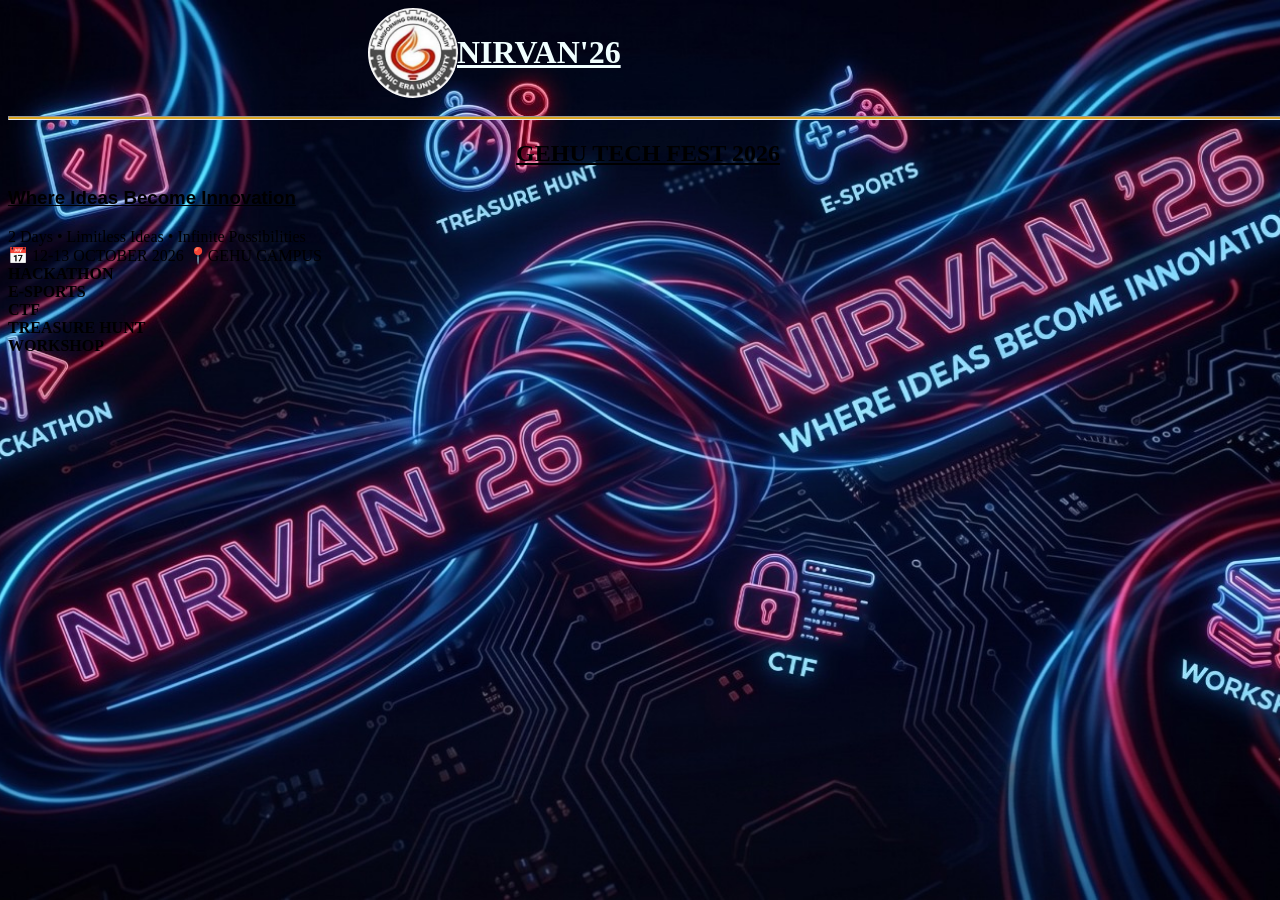
==== index.html @ 66c96354 "Uploaded" ====
<!DOCTYPE html>
<html lang="en">
<head>
    <meta charset="UTF-8">
    <meta name="viewport" content="width=device-width, initial-scale=1.0">
    <title>NIRVAN' 26</title>
    <link rel="stylesheet" href="style.css">
    <script src="try.js"></script>
</head>
<body class="page">
    <div class="image">
        <img src="images/image2.jpg" alt="graphic era">
        <h1 id="h1">NIRVAN'26</h1>       
    </div>
    <hr class="divider">

    <h2 id="p1">GEHU TECH FEST 2026</h2>
    <h3 id="p2">Where Ideas Become Innovation</h3>

    <div>2 Days • Limitless Ideas • Infinite Possibilities</div>

    <div> 📅 12-13 OCTOBER 2026  📍GEHU CAMPUS </div>
    
    
    <div class="events">
        <div class="event1"><strong>HACKATHON</strong></div>
        <div class="event2"><strong>E-SPORTS</strong></div>
        <div class="event3"><strong>CTF</strong></div>
        <div class="event4"><strong>TREASURE HUNT</strong></div>
        <div class="event5"><strong>WORKSHOP</strong></div>
    </div>
    
    

    
</body>
</html>
---- style.css ----
#h1 {   
    position: absolute; 
    text-align: center;
    z-index: 2;
    top: 5px;
    left: 72px;
    color: azure;
    text-decoration: underline;
    
        }
.skills {
    display: grid;
    grid-template-columns: repeat(2,1fr);
    gap: 10px;
    
        }
.page, 
.skills{
    background-color: transparent;

}
.skill1 {
    padding: 70px;
    border-radius: 40px;
    text-align: center;
    margin-bottom: 18px;
    background-image: url(images/tech.jpg);
    background-position: center;
    background-size: cover;
    opacity: 0.8;
    transition: opacity 0.3s ease;
}
.skill1:hover{
    background-color: beige;
    transition: 0.8s;
    transform: translateY(-7px);
    opacity: 1;
}

.skill2 {
    padding: 70px;
    border-radius: 40px;
    text-align: center;
    margin-bottom: 18px;
    background-image: url(images/cultural.jpg);
    background-position: center;
    background-size: cover;
    opacity: 0.8;
    transition: opacity 0.3s ease;
}
.skill2:hover{
    background-color: beige;
    transition: 0.8s;
    transform: translateY(-7px);
    opacity: 1;
}
.skill3 {
    padding: 70px;
    border-radius: 40px;
    text-align: center;
    margin-bottom: 18px;
    background-image: url(images/eco.jpg);
    background-position: center;
    background-size: cover;
    opacity: 0.8;
    transition: opacity 0.3s ease;
}
.skill3:hover{
    background-color: beige;
    transition: 0.8s;
    transform: translateY(-7px);
    opacity: 1;
}
.skill4 {
    padding: 70px;
    border-radius: 40px;
    text-align: center;
    margin-bottom: 18px;
    background-image: url(images/sports.jpg);
    background-position: center;
    background-size: cover;
    opacity: 0.8;
    transition: opacity 0.3s ease;
}
.skill4:hover{
    background-color: beige;
    transition: 0.8s;
    transform: translateY(-7px);
    opacity: 1;
}
img {
    position: absolute;
     width: 90px;
     border-radius: 45px;
     object-fit: cover;
     z-index: 1;
     left: 360px;
        }
h1 {
    margin-left: 377px;
        }
.image{
    position:relative;
    height: 100px;
    width: 100%;
}
#p1 {
    text-align: center;
    font-family: cursive;
    font-size: x-large;
    text-decoration: underline;
  }
.divider {
    height:2px;
    width : 100%;
    background-color: goldenrod;

}
#p2 {
    font-family: Verdana, Geneva, Tahoma, sans-serif;
    text-decoration: underline;
   
    
}
#p5 {
    font-family: Verdana, Geneva, Tahoma, sans-serif;
    text-decoration: underline;
}
#p3 {
    text-decoration: solid ;
    font-size: 105% ;
}
#p4 {
    font-size: 105%;
}
.select {
    width: 100%;
    padding-left: 10px;
    padding-right: 10px;
    padding-bottom: 10px;
    padding-top: 5px;
    text-align: center;
    font-family: cursive;
    text-decoration: underline;

}
.page {
    width:100%;
    height: 100%;
    opacity:100%;
    background-image:  url(images/FINAL.jpeg);
    background-attachment: fixed;
    background-size: cover;
    background-position: center;
}
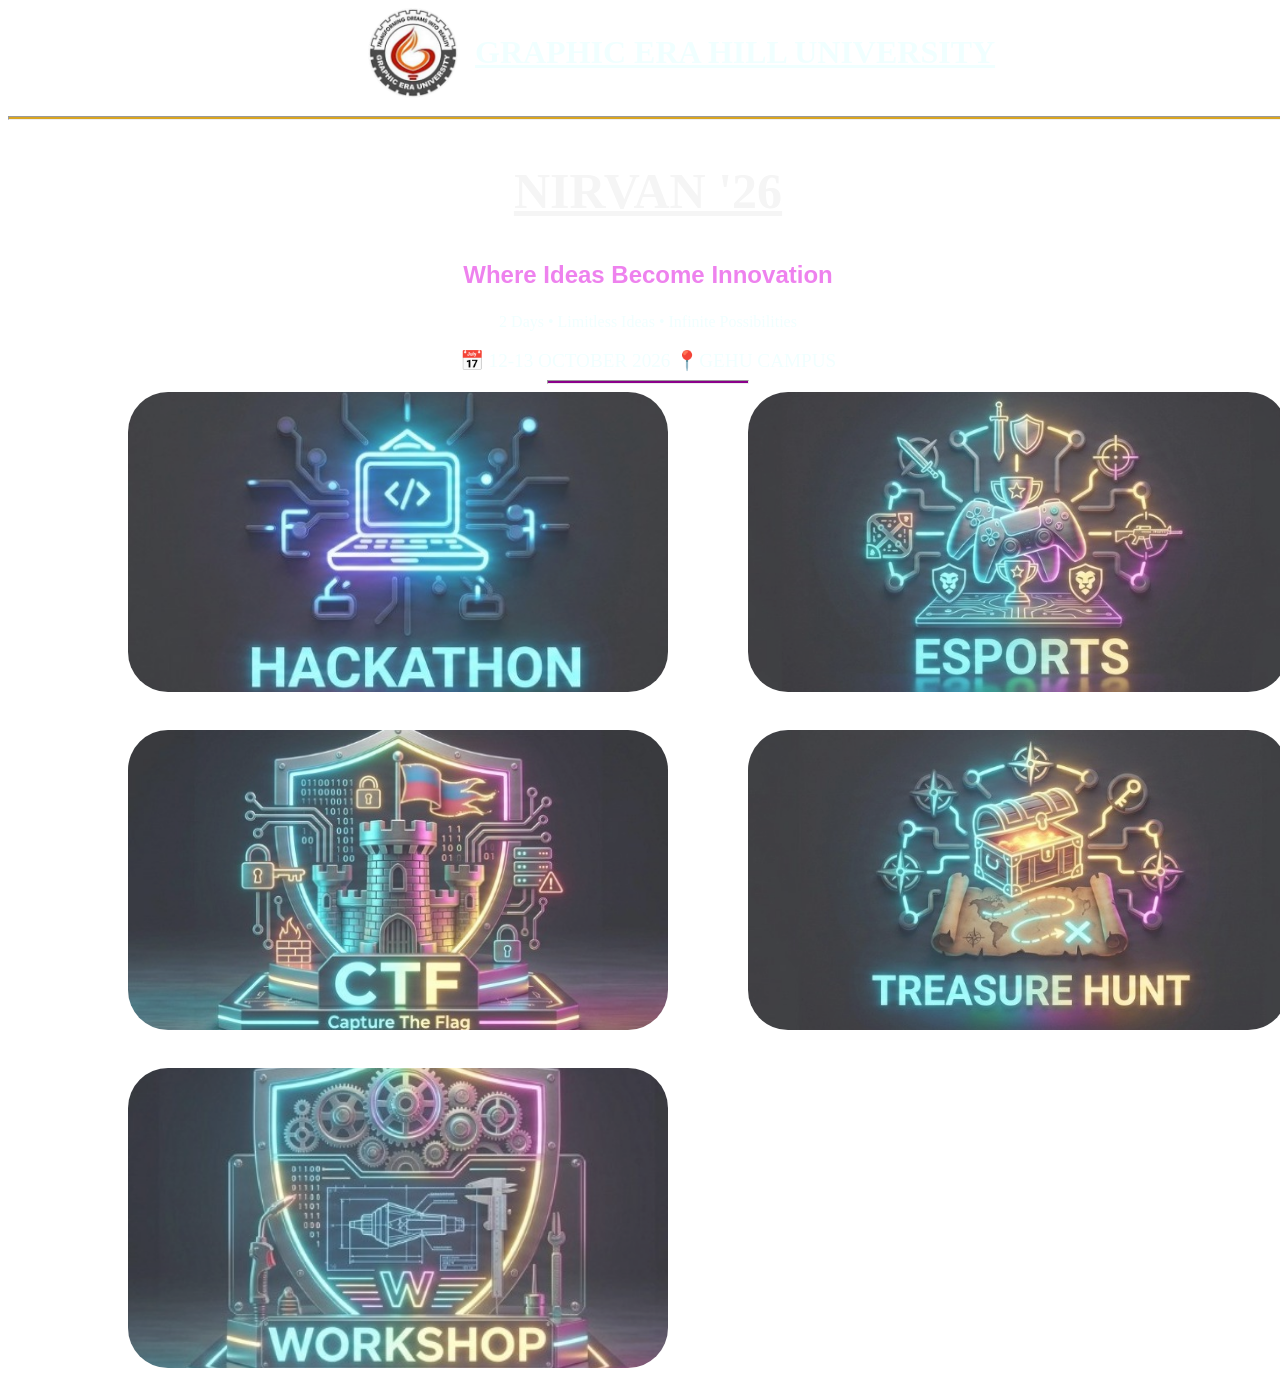
==== commit 37fa8db7: "Update" ====
--- a/index.html
+++ b/index.html
@@ -10,24 +10,29 @@
 <body class="page">
     <div class="image">
         <img src="images/image2.jpg" alt="graphic era">
-        <h1 id="h1">NIRVAN'26</h1>       
+        <h1 id="h1">GRAPHIC ERA HILL UNIVERSITY</h1>       
     </div>
     <hr class="divider">
+<div class="a">
+    <h2 id="p1"><B>NIRVAN '26</B></h2>
+    <h3 id="p2">Where Ideas Become Innovation</h3>
+</div>
+    
+<div>
+    <div class="ab">2 Days • Limitless Ideas • Infinite Possibilities</div>
+<br>
+    <div class="dc"> 📅 12-13 OCTOBER 2026  📍GEHU CAMPUS </div>
+</div>
+    <hr class="abc">
 
-    <h2 id="p1">GEHU TECH FEST 2026</h2>
-    <h3 id="p2">Where Ideas Become Innovation</h3>
-
-    <div>2 Days • Limitless Ideas • Infinite Possibilities</div>
-
-    <div> 📅 12-13 OCTOBER 2026  📍GEHU CAMPUS </div>
     
     
     <div class="events">
-        <div class="event1"><strong>HACKATHON</strong></div>
-        <div class="event2"><strong>E-SPORTS</strong></div>
-        <div class="event3"><strong>CTF</strong></div>
-        <div class="event4"><strong>TREASURE HUNT</strong></div>
-        <div class="event5"><strong>WORKSHOP</strong></div>
+        <div class="event1"><strong></strong></div>
+        <div class="event2"><strong></strong></div>
+        <div class="event3"><strong></strong></div>
+        <div class="event4"><strong></strong></div>
+        <div class="event5"><strong></strong></div>
     </div>
     
     
--- a/style.css
+++ b/style.css
@@ -3,86 +3,117 @@
     text-align: center;
     z-index: 2;
     top: 5px;
-    left: 72px;
+    left: 90px;
     color: azure;
     text-decoration: underline;
     
         }
-.skills {
+.events {
     display: grid;
     grid-template-columns: repeat(2,1fr);
-    gap: 10px;
+    gap: 20px;
+    align-items: center;
     
         }
 .page, 
-.skills{
+.events{
     background-color: transparent;
 
 }
-.skill1 {
-    padding: 70px;
-    border-radius: 40px;
-    text-align: center;
-    margin-bottom: 18px;
-    background-image: url(images/tech.jpg);
-    background-position: center;
-    background-size: cover;
-    opacity: 0.8;
-    transition: opacity 0.3s ease;
-}
-.skill1:hover{
-    background-color: beige;
-    transition: 0.8s;
-    transform: translateY(-7px);
-    opacity: 1;
-}
-
-.skill2 {
-    padding: 70px;
-    border-radius: 40px;
-    text-align: center;
-    margin-bottom: 18px;
-    background-image: url(images/cultural.jpg);
-    background-position: center;
-    background-size: cover;
-    opacity: 0.8;
-    transition: opacity 0.3s ease;
-}
-.skill2:hover{
-    background-color: beige;
-    transition: 0.8s;
-    transform: translateY(-7px);
-    opacity: 1;
-}
-.skill3 {
-    padding: 70px;
-    border-radius: 40px;
-    text-align: center;
-    margin-bottom: 18px;
-    background-image: url(images/eco.jpg);
-    background-position: center;
-    background-size: cover;
-    opacity: 0.8;
-    transition: opacity 0.3s ease;
-}
-.skill3:hover{
-    background-color: beige;
-    transition: 0.8s;
-    transform: translateY(-7px);
-    opacity: 1;
-}
-.skill4 {
-    padding: 70px;
-    border-radius: 40px;
-    text-align: center;
-    margin-bottom: 18px;
-    background-image: url(images/sports.jpg);
-    background-position: center;
-    background-size: cover;
-    opacity: 0.8;
-    transition: opacity 0.3s ease;
-}
-.skill4:hover{
+.event1 {
+    height:300px;
+    width: 540px;
+    border-radius: 40px;
+    text-align: center;
+    margin-bottom: 18px;
+    background-image: url(images/hackathon.jpeg);
+    background-position: center;
+    background-size: cover;
+    opacity: 0.8;
+    transition: opacity 0.3s ease;
+    margin-left: 120px;
+}
+.event1:hover{
+    background-color: beige;
+    transition: 0.8s;
+    transform: translateY(-7px);
+    opacity: 1;
+}
+
+.event2 {
+    height: 300px;
+    width: 540px;
+    border-radius: 40px;
+    text-align: center;
+    margin-bottom: 18px;
+    background-image: url(images/esport.jpeg);
+    background-position: center;
+    background-size: cover;
+    opacity: 0.8;
+    transition: opacity 0.3s ease;
+    margin-left: 60px;
+}
+.event2:hover{
+    background-color: beige;
+    transition: 0.8s;
+    transform: translateY(-7px);
+    opacity: 1;
+}
+.event3 {
+    height: 300px;
+    width: 540px;
+    border-radius: 40px;
+    text-align: center;
+    margin-bottom: 18px;
+    background-image: url(images/ctf.jpeg);
+    background-position: center;
+    background-size: cover;
+    opacity: 0.8;
+    transition: opacity 0.3s ease;
+    margin-left: 120px;
+}
+.event3:hover{
+    background-color: beige;
+    transition: 0.8s;
+    transform: translateY(-7px);
+    opacity: 1;
+}
+.event4 {
+    height: 300px;
+    width: 540px;
+    border-radius: 40px;
+    text-align: center;
+    margin-bottom: 18px;
+    background-image: url(images/treasurehunt.jpeg);
+    background-position: center;
+    background-size: cover;
+    object-fit: cover;
+    opacity: 0.8;
+    transition: opacity 0.3s ease;
+    margin-left: 60px;
+}
+.event4:hover{
+    background-color: beige;
+    transition: 0.8s;
+    transform: translateY(-7px);
+    opacity: 1;
+}
+.event5 {
+    height: 300px;
+    width: 540px;
+    border-radius: 40px;
+    text-align: center;
+    margin-bottom: 18px;
+    background-image: url(images/workshop.jpeg);
+    background-position: center;
+    background-size: cover;
+    opacity: 0.8;
+    transition: opacity 0.3s ease;
+    margin-left: 120px;
+
+    
+}
+.event5:hover{
     background-color: beige;
     transition: 0.8s;
     transform: translateY(-7px);
@@ -106,9 +137,11 @@
 }
 #p1 {
     text-align: center;
-    font-family: cursive;
-    font-size: x-large;
-    text-decoration: underline;
+    font-family:Georgia, 'Times New Roman', Times, serif;
+    font-size: 50PX;
+    right:20px;
+    text-decoration: underline;
+    color:whitesmoke;
   }
 .divider {
     height:2px;
@@ -118,7 +151,10 @@
 }
 #p2 {
     font-family: Verdana, Geneva, Tahoma, sans-serif;
-    text-decoration: underline;
+    color:violet;
+    font-family:'Lucida Sans', 'Lucida Sans Regular', 'Lucida Grande', 'Lucida Sans Unicode', Geneva, Verdana, sans-serif;
+    font-size: x-large;
+    
    
     
 }
@@ -148,8 +184,27 @@
     width:100%;
     height: 100%;
     opacity:100%;
-    background-image:  url(images/FINAL.jpeg);
+    background-image:  url(/Tech_Explorers/images/bg.jpeg);
     background-attachment: fixed;
     background-size: cover;
     background-position: center;
 }
+.a{
+    text-align: center;
+
+}
+.ab{
+color: azure;
+text-align: center;
+font-size:medium;
+}
+.dc{
+    color: azure;
+    text-align: center;
+    font-size: larger;
+}
+.abc{
+    height: 2px;
+    width:200px;
+    background-color: darkmagenta;
+}
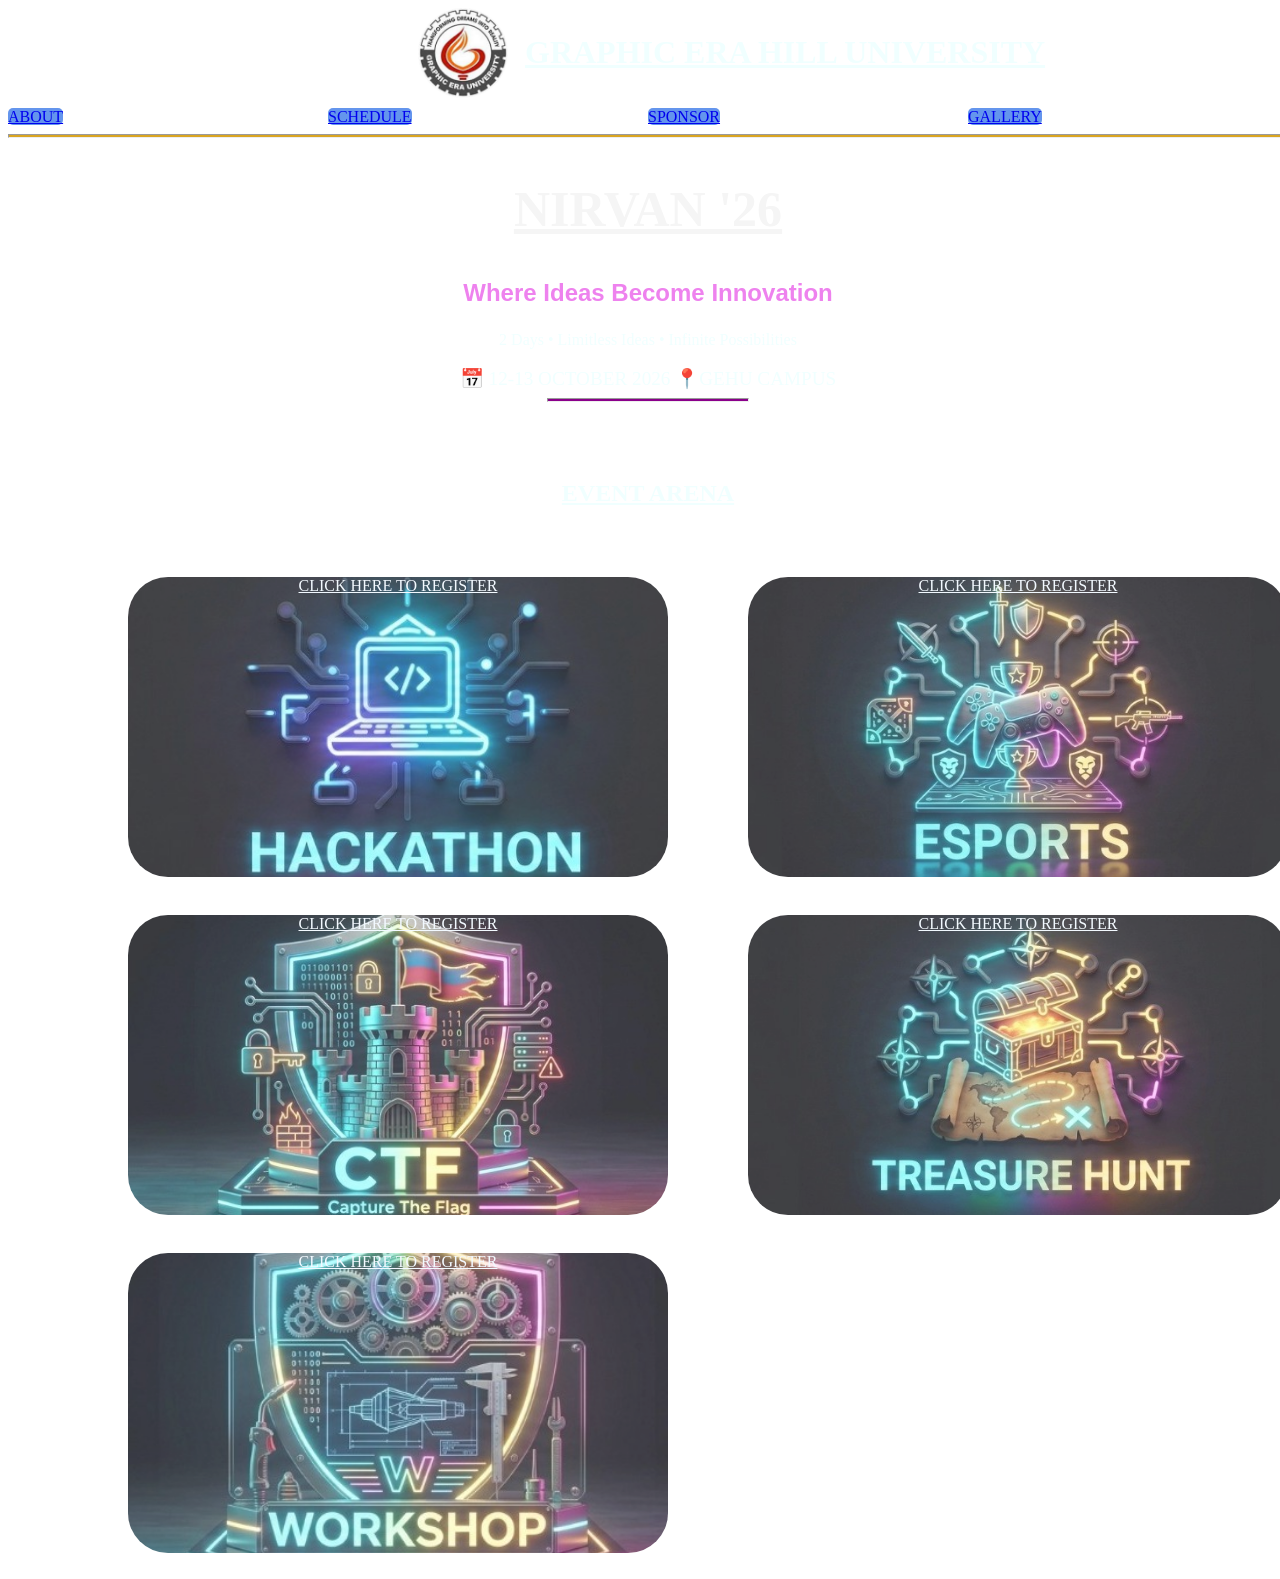
==== commit c761d921: "Update" ====
--- a/index.html
+++ b/index.html
@@ -12,6 +12,12 @@
         <img src="images/image2.jpg" alt="graphic era">
         <h1 id="h1">GRAPHIC ERA HILL UNIVERSITY</h1>       
     </div>
+    <div class="tabs">
+   <div><a id="tab" href="about.html">ABOUT</a></div>
+   <div><a id="tab" href="schedule.html">SCHEDULE</a></div>
+   <div><a id="tab" href="sponsor.html">SPONSOR</a></div>
+   <div><a id="tab" href="gallery.html">GALLERY</a></div>
+</div>
     <hr class="divider">
 <div class="a">
     <h2 id="p1"><B>NIRVAN '26</B></h2>
@@ -25,14 +31,14 @@
 </div>
     <hr class="abc">
 
-    
+    <div class="fg"><h2>EVENT ARENA</h2></div>
     
     <div class="events">
-        <div class="event1"><strong></strong></div>
-        <div class="event2"><strong></strong></div>
-        <div class="event3"><strong></strong></div>
-        <div class="event4"><strong></strong></div>
-        <div class="event5"><strong></strong></div>
+        <div class="event1"><a class="cv" href="https://docs.google.com/forms/d/e/1FAIpQLSdFwoQ44fW953LmA9v-7Ayy0NOS7sJKolB9-TKs1ZfWLJeNoA/viewform?usp=publish-editor">CLICK HERE TO REGISTER</a></div>
+        <div class="event2"><a class= "nm" href="https://docs.google.com/forms/d/e/1FAIpQLSdtqWocBS6dkNvJN9qzMp4WcP5RuS-kRO7B7niSQjR7vEKqPA/viewform?usp=publish-editor">CLICK HERE TO REGISTER</a></div>
+        <div class="event3"><a class="mk" href="https://docs.google.com/forms/d/e/1FAIpQLSe4M3VI35GZcX8STQLxpTCrnH0B_lZYfccN077uTBV7ySjhiA/viewform?usp=publish-editor">CLICK HERE TO REGISTER</a></div>
+        <div class="event4"><a class="jk"href="https://docs.google.com/forms/d/e/1FAIpQLScfJreDGjEsp7oUB-g9_eka0Mm3KEwt-T9R9JpY02gCizOeYg/viewform?usp=publish-editor">CLICK HERE TO REGISTER</a></div>
+        <div class="event5"><a  class="ij" href="https://docs.google.com/forms/d/e/1FAIpQLSf9Z0s_FdwhiJCpirkuJfenDn179FxYXIJdpzgENu30lFNjFQ/viewform?usp=publish-editor">CLICK HERE TO REGISTER</a></div>
     </div>
     
     
--- a/style.css
+++ b/style.css
@@ -134,6 +134,7 @@
     position:relative;
     height: 100px;
     width: 100%;
+    margin-left: 50px;
 }
 #p1 {
     text-align: center;
@@ -207,4 +208,35 @@
     height: 2px;
     width:200px;
     background-color: darkmagenta;
+}
+.fg{
+    text-align: center;
+    padding:50px;
+    color: azure;
+    text-decoration: underline;
+}
+.cv{
+    color: aliceblue;
+}
+.nm{
+color: aliceblue;
+}
+.mk{
+color:aliceblue;
+}
+.jk{
+    color: aliceblue;
+}
+.ij{
+    color: aliceblue;
+}
+.tabs{
+display: grid;
+grid-template-columns: repeat(4,1fr);
+gap:-10px;
+
+}
+#tab{
+    background-color: cornflowerblue;
+    border-radius: 5px;
 }
